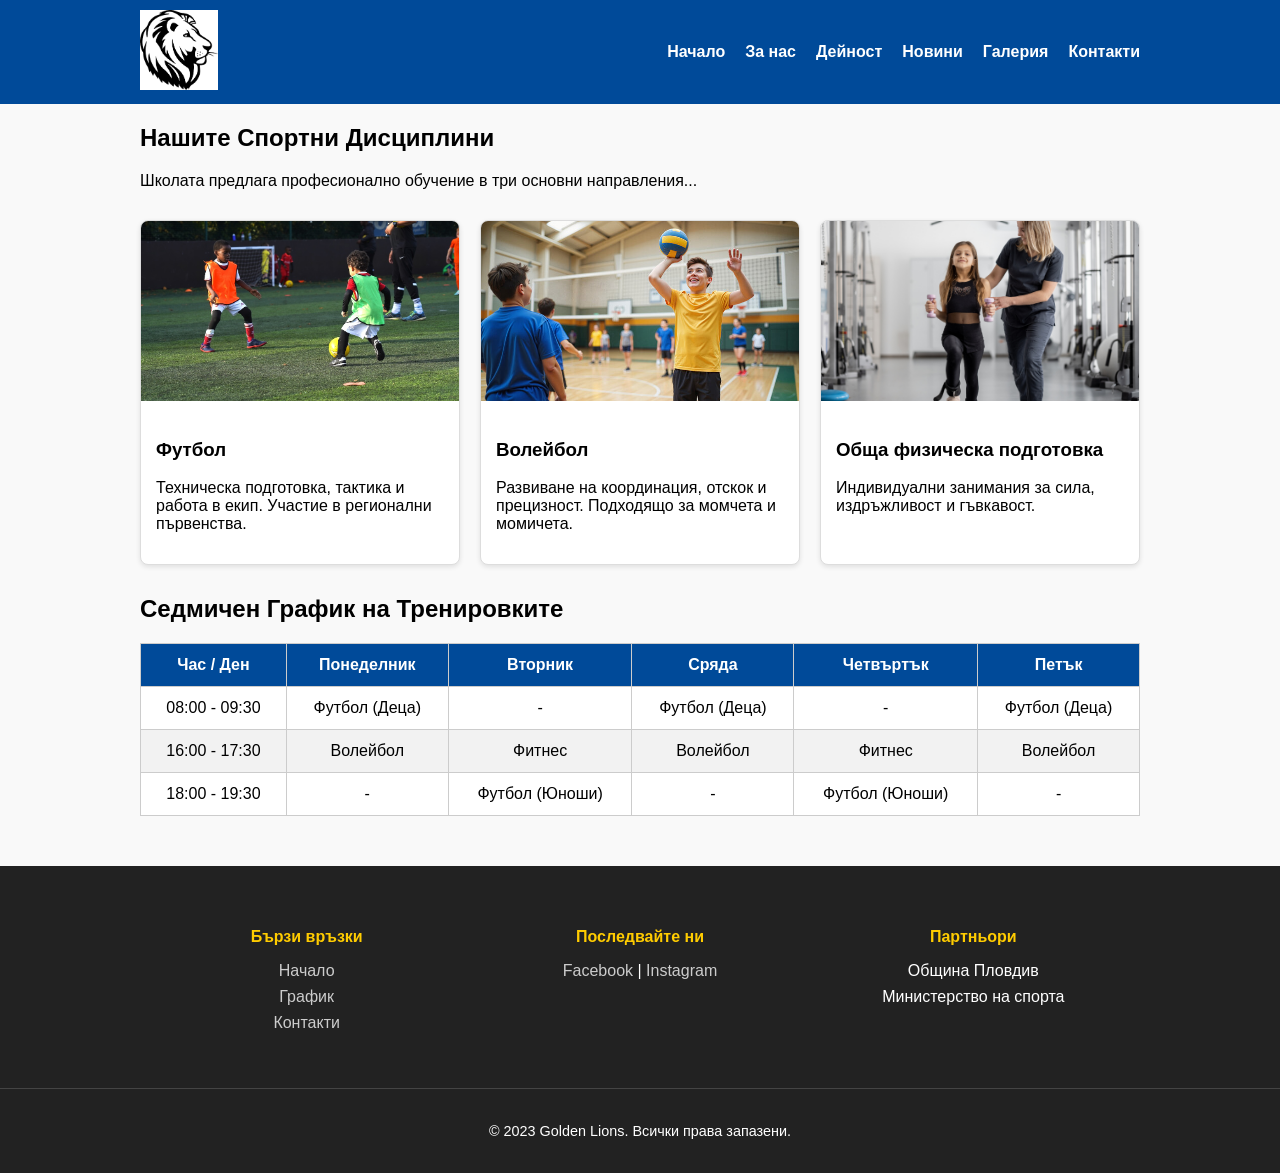
==== activities.html @ bc8b80a2 "Add files via upload" ====
<!DOCTYPE html>
<html lang="bg">
<head>
    <meta charset="UTF-8">
    <title>Дейност - Golden Lions</title>
    <link rel="stylesheet" href="style.css">
</head>
<body>

<header>
    <div class="container">
        <div class="logo"><img src="images/lion.png" alt="Logo"></div>
        <nav>
            <ul>
                <li><a href="index.html">Начало</a></li>
                <li><a href="about.html">За нас</a></li>
                <li><a href="activities.html">Дейност</a></li>
                <li><a href="news.html">Новини</a></li>
                <li><a href="gallery.html">Галерия</a></li>
                <li><a href="contacts.html">Контакти</a></li>
            </ul>
        </nav>
    </div>
</header>

<main class="container">
    <section>
        <h1>Нашите Спортни Дисциплини</h1>
        <p>Школата предлага професионално обучение в три основни направления...</p>

        <div class="activity-grid">
            <article class="activity-card">
                <img src="images/footballkids.jfif" alt="Футбол">
                <div class="card-content">
                    <h3>Футбол</h3>
                    <p>Техническа подготовка, тактика и работа в екип. Участие в регионални първенства.</p>
                </div>
            </article>

            <article class="activity-card">
                <img src="images/voleyballkids.jpg" alt="Волейбол">
                <div class="card-content">
                    <h3>Волейбол</h3>
                    <p>Развиване на координация, отскок и прецизност. Подходящо за момчета и момичета.</p>
                </div>
            </article>

            <article class="activity-card">
                <img src="images/fitnesskids.png" alt="Обща физическа подготовка">
                <div class="card-content">
                    <h3>Обща физическа подготовка</h3>
                    <p>Индивидуални занимания за сила, издръжливост и гъвкавост.</p>
                </div>
            </article>
        </div>
    </section>

    <section class="schedule-section">
        <h2>Седмичен График на Тренировките</h2>
        <table class="schedule-table">
            <thead>
                <tr>
                    <th>Час / Ден</th>
                    <th>Понеделник</th>
                    <th>Вторник</th>
                    <th>Сряда</th>
                    <th>Четвъртък</th>
                    <th>Петък</th>
                </tr>
            </thead>
            <tbody>
                <tr>
                    <td>08:00 - 09:30</td>
                    <td>Футбол (Деца)</td>
                    <td>-</td>
                    <td>Футбол (Деца)</td>
                    <td>-</td>
                    <td>Футбол (Деца)</td>
                </tr>
                <tr>
                    <td>16:00 - 17:30</td>
                    <td>Волейбол</td>
                    <td>Фитнес</td>
                    <td>Волейбол</td>
                    <td>Фитнес</td>
                    <td>Волейбол</td>
                </tr>
                <tr>
                    <td>18:00 - 19:30</td>
                    <td>-</td>
                    <td>Футбол (Юноши)</td>
                    <td>-</td>
                    <td>Футбол (Юноши)</td>
                    <td>-</td>
                </tr>
            </tbody>
        </table>
    </section>
</main>

<footer>
    <div class="container footer-content">
        <div class="footer-section">
            <h4>Бързи връзки</h4>
            <ul>
                <li><a href="index.html">Начало</a></li>
                <li><a href="activities.html">График</a></li>
                <li><a href="contacts.html">Контакти</a></li>
            </ul>
        </div>
        <div class="footer-section">
            <h4>Последвайте ни</h4>
            <p><a href="#">Facebook</a> | <a href="#">Instagram</a></p>
        </div>
        <div class="footer-section">
            <h4>Партньори</h4>
            <ul>
                <li>Община Пловдив</li>
                <li>Министерство на спорта</li>
            </ul>
        </div>
    </div>
    <div class="footer-bottom">
        <p>&copy; 2023 Golden Lions. Всички права запазени.</p>
    </div>
</footer>

</body>
</html>
---- style.css ----
body {
    font-family: Arial, sans-serif;
    margin: 0;
    padding: 0;
    background-color: #f9f9f9;
}

.container {
    max-width: 1000px;
    margin: 0 auto;
    padding: 0 20px;
}

header {
    background-color: #004a99;
    color: white;
    padding: 10px 0;
}

header .container {
    display: flex;
    justify-content: space-between;
    align-items: center;
}

header img {
    max-height: 80px;
}

nav ul {
    list-style: none;
    display: flex;
    margin: 0;
}

nav ul li {
    margin-left: 20px;
}

nav ul li a {
    color: white;
    text-decoration: none;
    font-weight: bold;
}

main {
    padding: 40px 0;
}

.hero-img {
    width: 100%;
    max-width: 600px;
    height: auto;
    display: block;
    margin: 20px 0;
}

footer {
    background-color: #1a1a1a;
    color: white;
    padding: 30px 0;
    text-align: center;
}

.hero-flex {
    display: flex;
    gap: 40px;
    align-items: center;
    margin: 30px 0;
}

.hero-image {
    flex: 1;
}

.hero-text {
    flex: 1;
}

.responsive-img {
    width: 100%;
    border-radius: 8px;
    box-shadow: 0 4px 10px rgba(0, 0, 0, 0.1);
}

.hero-text ul {
    padding-left: 20px;
    color: #555;
}

footer {
    background: #222;
    color: #fff;
    padding: 40px 0 20px 0;
    margin-top: 50px;
}

.footer-content {
    display: flex;
    justify-content: space-between;
    flex-wrap: wrap;
}

.footer-section {
    flex: 1;
    min-width: 200px;
    margin-bottom: 20px;
}

.footer-section h4 {
    color: #ffcc00;
    margin-bottom: 15px;
}

.footer-section ul {
    list-style: none;
    padding: 0;
}

.footer-section ul li {
    margin-bottom: 8px;
}

.footer-section a {
    color: #ccc;
    text-decoration: none;
}

.footer-section a:hover {
    color: #fff;
    text-decoration: underline;
}

.footer-bottom {
    text-align: center;
    border-top: 1px solid #444;
    padding-top: 20px;
    margin-top: 20px;
    font-size: 0.9rem;
}

@media (max-width: 768px) {
    .hero-flex {
        flex-direction: column;
    }
}

.activity-grid {
    display: flex;
    gap: 20px;
    margin: 30px 0;
}

.activity-card {
    flex: 1;
    background: #fff;
    border: 1px solid #ddd;
    border-radius: 8px;
    overflow: hidden;
    box-shadow: 0 2px 5px rgba(0, 0, 0, 0.1);
}

.activity-card img {
    width: 100%;
    height: 180px;
    object-fit: cover;
}

.card-content {
    padding: 15px;
}

.schedule-table {
    width: 100%;
    border-collapse: collapse;
    margin-top: 20px;
    background: white;
}

.schedule-table th,
.schedule-table td {
    border: 1px solid #ccc;
    padding: 12px;
    text-align: center;
}

.schedule-table th {
    background-color: #004a99;
    color: white;
}

.schedule-table tr:nth-child(even) {
    background-color: #f2f2f2;
}

.news-container {
    display: flex;
    flex-direction: column;
    gap: 30px;
    margin-top: 30px;
}

.news-card {
    display: flex;
    background: #fff;
    border: 1px solid #ddd;
    border-radius: 10px;
    overflow: hidden;
    box-shadow: 0 4px 6px rgba(0, 0, 0, 0.05);
}

.news-image {
    flex: 1;
    max-width: 300px;
}

.news-image img {
    width: 100%;
    height: 100%;
    object-fit: cover;
}

.news-content {
    flex: 2;
    padding: 25px;
}

.news-date {
    color: #888;
    font-size: 0.9rem;
}

.news-content h2 {
    margin: 10px 0;
    color: #004a99;
}

.read-more {
    display: inline-block;
    margin-top: 15px;
    color: #004a99;
    text-decoration: none;
    font-weight: bold;
}

.read-more:hover {
    text-decoration: underline;
}

@media (max-width: 768px) {
    .news-card {
        flex-direction: column;
    }

    .news-image {
        max-width: 100%;
        height: 200px;
    }
}

.gallery-grid {
    display: grid;
    grid-template-columns: repeat(auto-fit, minmax(300px, 1fr));
    gap: 20px;
    margin-top: 30px;
}

.gallery-item {
    background: #fff;
    border: 1px solid #ddd;
    border-radius: 8px;
    overflow: hidden;
    transition: transform 0.3s;
}

.gallery-item:hover {
    transform: translateY(-5px);
}

.gallery-item img {
    width: 100%;
    height: 250px;
    object-fit: cover;
    display: block;
}

.caption {
    padding: 10px;
    text-align: center;
    font-weight: bold;
    background: #f8f8f8;
    color: #333;
}

.contact-flex {
    display: flex;
    gap: 50px;
    margin-top: 30px;
    align-items: flex-start;
}

.contact-details-form {
    flex: 1;
}

.contact-map {
    flex: 1;
}

.contact-info {
    background: #e9f5ff;
    padding: 20px;
    border-radius: 8px;
    margin-bottom: 20px;
}

.form-group {
    margin-bottom: 15px;
}

.form-group label {
    display: block;
    font-weight: bold;
    margin-bottom: 5px;
}

.form-group input,
.form-group textarea {
    width: 100%;
    padding: 10px;
    border: 1px solid #ccc;
    border-radius: 5px;
    font-family: inherit;
}

.submit-btn {
    background: #004a99;
    color: white;
    padding: 12px 25px;
    border: none;
    border-radius: 5px;
    cursor: pointer;
    font-weight: bold;
    width: 100%;
    transition: 0.3s;
}

.submit-btn:hover {
    background: #003366;
}

.map-frame {
    border: 3px solid #004a99;
    border-radius: 10px;
    overflow: hidden;
}

@media (max-width: 850px) {
    .contact-flex {
        flex-direction: column;
    }
}
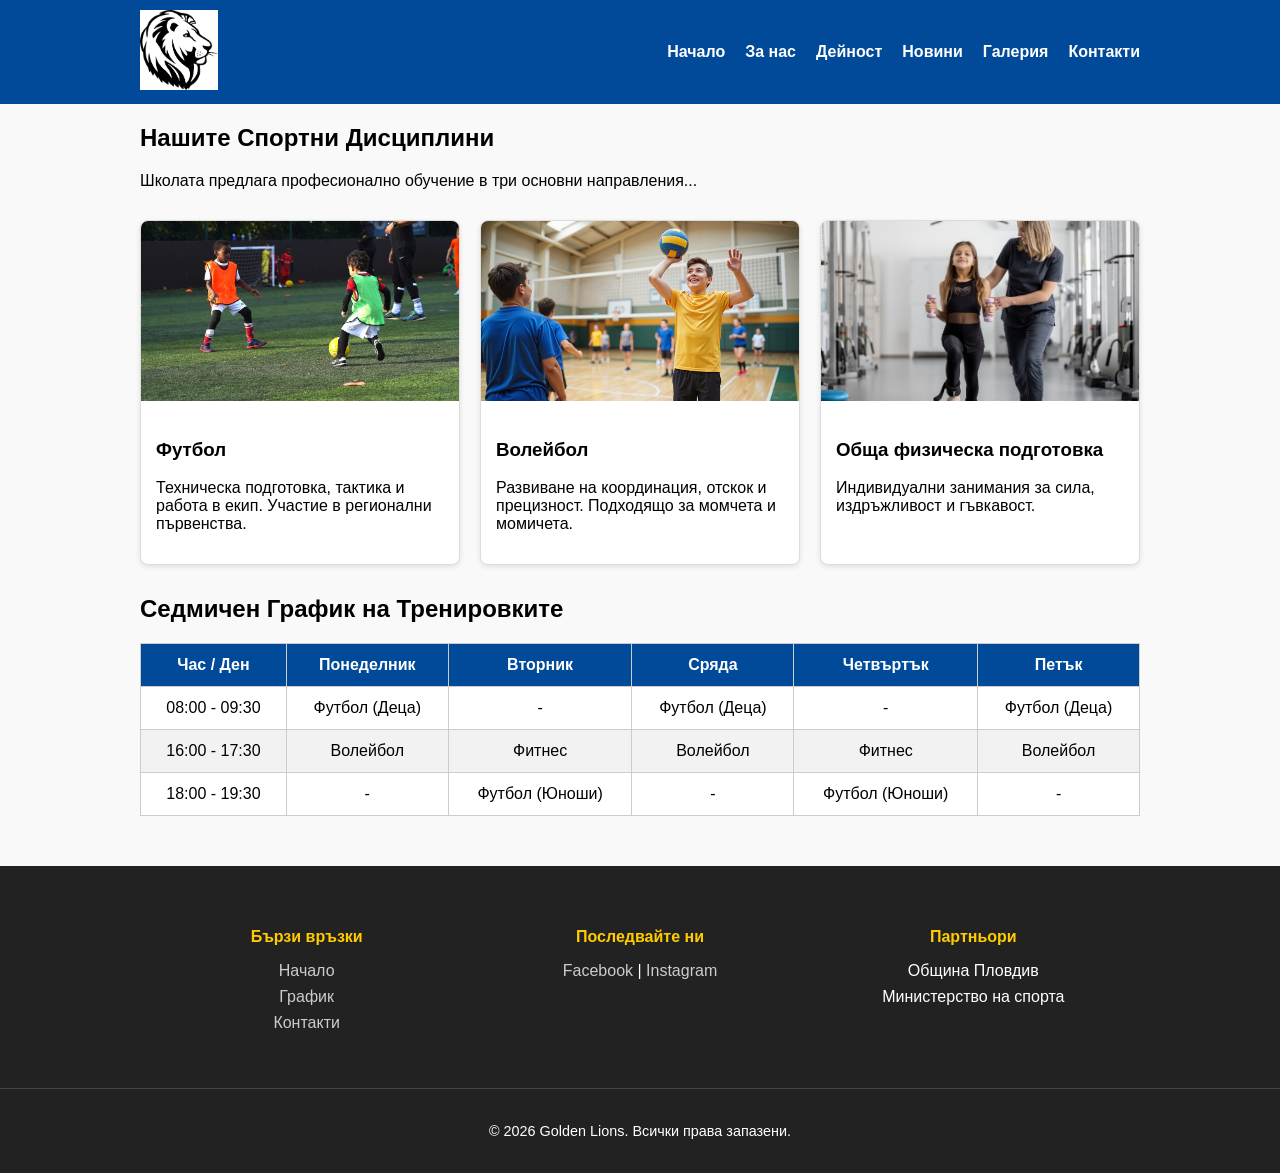
==== commit 5e24da3a: "Update activities.html" ====
--- a/activities.html
+++ b/activities.html
@@ -121,9 +121,9 @@
         </div>
     </div>
     <div class="footer-bottom">
-        <p>&copy; 2023 Golden Lions. Всички права запазени.</p>
+        <p>&copy; 2026 Golden Lions. Всички права запазени.</p>
     </div>
 </footer>
 
 </body>
-</html>+</html>
--- a/style.css
+++ b/style.css
@@ -359,4 +359,23 @@
     .contact-flex {
         flex-direction: column;
     }
-}+}
+.video-container {
+    position: relative;
+    padding-bottom: 56.25%;
+    height: 0;
+    overflow: hidden;
+    max-width: 900px;
+    margin: 30px auto;
+    border: 3px solid #004a99;
+    border-radius: 10px;
+    box-shadow: 0 5px 15px rgba(0,0,0,0.2);
+}
+
+.video-container iframe {
+    position: absolute;
+    top: 0;
+    left: 0;
+    width: 100%;
+    height: 100%;
+}
